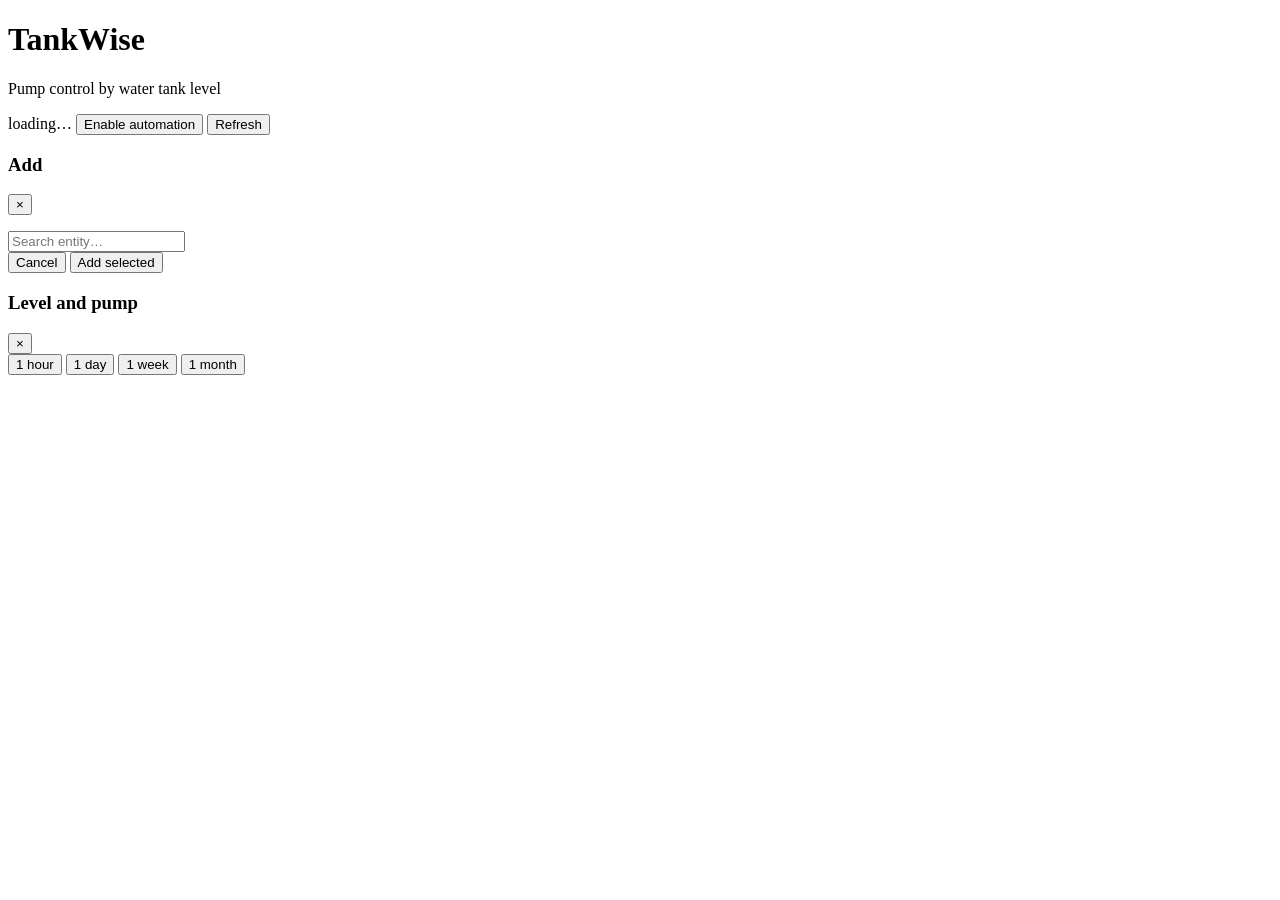
==== tankwise/rootfs/app/static/index.html @ c5676ec3 "Fix entity pickers with modal single-select and live values Replace pump/distance dropdowns with the" ====
<!DOCTYPE html>
<html lang="en">
  <head>
    <meta charset="utf-8" />
    <meta name="viewport" content="width=device-width, initial-scale=1" />
    <title>TankWise</title>
    <link rel="stylesheet" href="static/style.css" />
  </head>
  <body>
    <div class="page">
      <div class="wrap">
        <header class="hero">
          <div>
            <h1>TankWise <span id="version" class="ver"></span></h1>
            <p data-i18n="addon_sub">Pump control by water tank level</p>
          </div>
          <div class="hero-right">
            <span id="badge" class="badge" data-i18n="loading">loading…</span>
            <button type="button" id="btn-toggle-enabled" data-i18n="enable_automation">Enable automation</button>
            <button type="button" class="secondary" id="btn-refresh" data-i18n="refresh">Refresh</button>
          </div>
        </header>

        <div id="alert" class="alert hidden"></div>

        <section class="card" id="empty-state" hidden>
          <div class="empty">
            <h2 data-i18n="empty_title">Integration not configured yet</h2>
            <p data-i18n="empty_steps" data-i18n-html>
              1. Install <strong>Tankwise</strong> via HACS<br />
              2. In <em>Devices & services</em>, add the Tankwise integration<br />
              3. Come back here and refresh
            </p>
          </div>
        </section>

        <div id="app" hidden>
          <div class="tabs" role="tablist">
            <button type="button" class="tab active" data-tab="monitor" data-i18n="tab_monitor">Monitor</button>
            <button type="button" class="tab" data-tab="config" data-i18n="entities_title">Entities</button>
            <button type="button" class="tab" data-tab="cycle" data-i18n="cycle_tab">Cycle / hysteresis</button>
            <button type="button" class="tab" data-tab="alerts" data-i18n="tab_alerts">Alerts</button>
            <button type="button" class="tab" data-tab="logs" data-i18n="tab_logs">Logs</button>
          </div>

          <section class="card" data-panel="monitor">
            <h2 data-i18n="live_status">Live status</h2>
            <p class="desc" data-i18n="live_addon_desc">Tank level, desired demand and pump state.</p>
            <div class="visuals">
              <div class="visual" id="tank-visual"></div>
              <div class="visual" id="pump-visual"></div>
            </div>
            <div class="stats" id="stats"></div>
            <div class="manual-box">
              <div>
                <h3 data-i18n="pump_title">Pump</h3>
                <p class="hint" data-i18n="pump_hint">Toggles persisted demand — the reconciler applies it to the physical pump.</p>
                <div class="actions">
                  <button type="button" id="btn-toggle-demand" data-i18n="turn_pump_on">Turn pump on</button>
                </div>
              </div>
            </div>
          </section>

          <section class="card" data-panel="config" hidden>
            <h2 data-i18n="entities_title">Entities</h2>
            <p class="desc" data-i18n="entities_addon_desc">Select pump, distance sensor and optionals.</p>
            <div class="grid">
              <div style="grid-column: 1 / -1">
                <label data-i18n="pump_control">Pump control *</label>
                <div class="entity-selected" id="pump_entity_list"></div>
                <button type="button" class="secondary" id="btn-choose-pump" data-i18n="choose_pump">Choose pump</button>
              </div>
              <div style="grid-column: 1 / -1">
                <label data-i18n="distance_sensor">Distance sensor *</label>
                <div class="entity-selected" id="distance_entity_list"></div>
                <button type="button" class="secondary" id="btn-choose-distance" data-i18n="choose_distance">Choose distance sensor</button>
                <p class="hint" data-i18n="distance_hint">Prefer a meter sensor, not the % one.</p>
              </div>
              <div style="grid-column: 1 / -1">
                <label data-i18n="buttons_optional">Physical buttons (optional)</label>
                <div class="entity-selected" id="toggle_entities_list"></div>
                <button type="button" class="secondary" id="btn-add-toggles" data-i18n="add_buttons">Add buttons</button>
                <p class="hint" data-i18n="buttons_hint">Each button toggles pump demand (0↔1). You can add several.</p>
              </div>
              <div style="grid-column: 1 / -1">
                <label data-i18n="leds_optional">LEDs / indicators (optional)</label>
                <div class="entity-selected" id="led_entities_list"></div>
                <button type="button" class="secondary" id="btn-add-leds" data-i18n="add_leds">Add LEDs</button>
                <p class="hint" data-i18n="leds_hint">Devices that show pump status. You can add several.</p>
              </div>
            </div>
            <div class="grid" style="margin-top: 12px">
              <div>
                <label for="full_distance" data-i18n="full_distance">Full distance</label>
                <input id="full_distance" data-key="full_distance" type="number" step="any" />
                <p class="hint" data-i18n="full_hint">Lower value = fuller tank</p>
              </div>
              <div>
                <label for="empty_distance" data-i18n="empty_distance">Empty distance</label>
                <input id="empty_distance" data-key="empty_distance" type="number" step="any" />
              </div>
              <div class="check">
                <input id="expose_percentage" data-key="expose_percentage" type="checkbox" />
                <label for="expose_percentage" data-i18n="expose_percent">Expose level sensor (%)</label>
              </div>
            </div>
            <div class="actions">
              <button type="button" id="btn-save-config" data-i18n="save_config">Save configuration</button>
            </div>
          </section>

          <section class="card" data-panel="config" hidden>
            <h2 data-i18n="reconcile_title">Reconciliation</h2>
            <p class="desc" data-i18n="reconcile_desc">Reconciliation compares desired demand with the real pump state and fixes differences (turns the physical pump on/off when needed, respecting safety rules).</p>
            <div class="grid">
              <div>
                <label for="reconcile_interval_minutes" data-i18n="reconcile_interval">Automatic interval (minutes)</label>
                <input id="reconcile_interval_minutes" type="number" step="1" min="1" />
                <p class="hint" data-i18n="reconcile_interval_hint">How often the system checks and aligns the pump when automatic reconciliation is enabled.</p>
              </div>
            </div>
            <div class="actions">
              <button type="button" id="btn-toggle-reconcile" data-i18n="enable_reconcile">Enable automatic reconciliation</button>
              <button type="button" class="secondary" id="btn-save-reconcile" data-i18n="save_interval">Save interval</button>
            </div>
          </section>

          <section class="card" data-panel="cycle" hidden>
            <h2 data-i18n="cycle_hysteresis_title">Hysteresis and work/rest cycle</h2>
            <p class="desc" data-i18n="cycle_addon_desc">Choose thresholds in distance or level %.</p>
            <div class="grid">
              <div style="grid-column: 1 / -1">
                <label for="threshold_mode" data-i18n="threshold_mode">Threshold unit</label>
                <select id="threshold_mode" data-key="threshold_mode">
                  <option value="distance" data-i18n="unit_distance">Distance</option>
                  <option value="percent" data-i18n="unit_percent">Percent (%)</option>
                </select>
              </div>
              <div>
                <label for="on_threshold" id="label_on_threshold" data-i18n="on_threshold">On threshold</label>
                <input id="on_threshold" data-key="on_threshold" type="number" step="any" />
              </div>
              <div>
                <label for="off_threshold" id="label_off_threshold" data-i18n="off_threshold">Off threshold</label>
                <input id="off_threshold" data-key="off_threshold" type="number" step="any" />
              </div>
              <div>
                <label for="on_hold_seconds" data-i18n="hold_on_label">On hold (s)</label>
                <input id="on_hold_seconds" data-key="on_hold_seconds" type="number" step="1" />
              </div>
              <div>
                <label for="off_hold_seconds" data-i18n="hold_off_label">Off hold (s)</label>
                <input id="off_hold_seconds" data-key="off_hold_seconds" type="number" step="1" />
              </div>
              <div>
                <label for="reconcile_retries" data-i18n="retries">Command retries</label>
                <input id="reconcile_retries" data-key="reconcile_retries" type="number" step="1" />
              </div>
            </div>
            <div class="check" style="margin-top: 12px">
              <input id="timed_mode" type="checkbox" />
              <label for="timed_mode" data-i18n="cyclic_mode">Cyclic mode (work / rest)</label>
            </div>
            <div class="grid" id="cycle-fields">
              <div>
                <label for="work_minutes" data-i18n="work_minutes">Work minutes</label>
                <input id="work_minutes" data-key="work_minutes" type="number" step="any" />
              </div>
              <div>
                <label for="rest_minutes" data-i18n="rest_minutes">Rest minutes</label>
                <input id="rest_minutes" data-key="rest_minutes" type="number" step="any" />
              </div>
              <div>
                <label for="failsafe_margin_minutes" data-i18n="failsafe_margin">Failsafe margin (min)</label>
                <input id="failsafe_margin_minutes" data-key="failsafe_margin_minutes" type="number" step="any" />
              </div>
            </div>
            <div class="actions">
              <button type="button" id="btn-save-cycle" data-i18n="save">Save</button>
            </div>
          </section>

          <section class="card" data-panel="alerts" hidden>
            <h2 data-i18n="alerts_title">Level notifications</h2>
            <p class="desc" data-i18n="alerts_addon_desc">Optional — notify when level is low.</p>
            <div class="grid">
              <div style="grid-column: 1 / -1">
                <label data-i18n="notify_services">Notify services</label>
                <div class="entity-selected" id="notify_services_list"></div>
                <button type="button" class="secondary" id="btn-add-notify" data-i18n="add_notify">Add notify</button>
                <p class="hint" data-i18n="notify_hint">You can add several targets (phone, Telegram, etc.). Each alert is sent to all.</p>
              </div>
              <div>
                <label for="low_level_percent" data-i18n="alert_low">Low alert (%)</label>
                <input id="low_level_percent" data-key="low_level_percent" type="number" step="any" />
              </div>
              <div>
                <label for="critical_level_percent" data-i18n="alert_critical">Critical alert (%)</label>
                <input id="critical_level_percent" data-key="critical_level_percent" type="number" step="any" />
              </div>
              <div>
                <label for="level_notify_hold_seconds" data-i18n="notify_hold">Notification hold (s)</label>
                <input id="level_notify_hold_seconds" data-key="level_notify_hold_seconds" type="number" step="1" />
              </div>
            </div>
            <div class="actions">
              <button type="button" id="btn-save-alerts" data-i18n="save">Save</button>
              <button type="button" class="secondary" id="btn-test-alerts" data-i18n="test_alerts">Test alerts</button>
            </div>
          </section>

          <section class="card" data-panel="logs" hidden>
            <h2 data-i18n="logs_title">Controller logs</h2>
            <p class="desc" data-i18n="logs_desc">Events persisted on Home Assistant disk (last 7 days). Pump-related events include level (%) and distance.</p>
            <div class="actions">
              <button type="button" class="secondary" id="btn-refresh-logs" data-i18n="refresh_logs">Refresh logs</button>
            </div>
            <div class="log-box" id="logs"></div>
          </section>
        </div>
      </div>
    </div>

    <div class="modal-backdrop hidden" id="entity-modal">
      <div class="modal" role="dialog" aria-modal="true">
        <div class="modal-head">
          <h3 id="entity-modal-title" data-i18n="add">Add</h3>
          <button type="button" class="modal-x" id="entity-modal-close" data-i18n-title="close" title="Close">×</button>
        </div>
        <p class="hint" id="entity-modal-hint"></p>
        <input type="search" id="entity-modal-search" data-i18n-placeholder="search_entity" placeholder="Search entity…" autocomplete="off" />
        <div class="entity-list modal-list" id="entity-modal-list"></div>
        <div class="modal-actions">
          <button type="button" class="secondary" id="entity-modal-cancel" data-i18n="cancel">Cancel</button>
          <button type="button" id="entity-modal-confirm" data-i18n="add_selected">Add selected</button>
        </div>
      </div>
    </div>

    <div class="modal-backdrop hidden" id="history-modal">
      <div class="modal history-modal" role="dialog" aria-modal="true" data-i18n-aria="history_title" aria-label="Level and pump">
        <div class="modal-head">
          <h3 data-i18n="history_title">Level and pump</h3>
          <button type="button" class="modal-x" id="history-modal-close" data-i18n-title="close" title="Close">×</button>
        </div>
        <div class="history-ranges" id="history-ranges">
          <button type="button" class="tab" data-history-range="1h" data-i18n="range_1h">1 hour</button>
          <button type="button" class="tab active" data-history-range="1d" data-i18n="range_1d">1 day</button>
          <button type="button" class="tab" data-history-range="1w" data-i18n="range_1w">1 week</button>
          <button type="button" class="tab" data-history-range="1m" data-i18n="range_1m">1 month</button>
        </div>
        <div class="history-body" id="history-body"></div>
      </div>
    </div>

    <script src="static/i18n.js"></script>
    <script src="static/app.js"></script>
  </body>
</html>
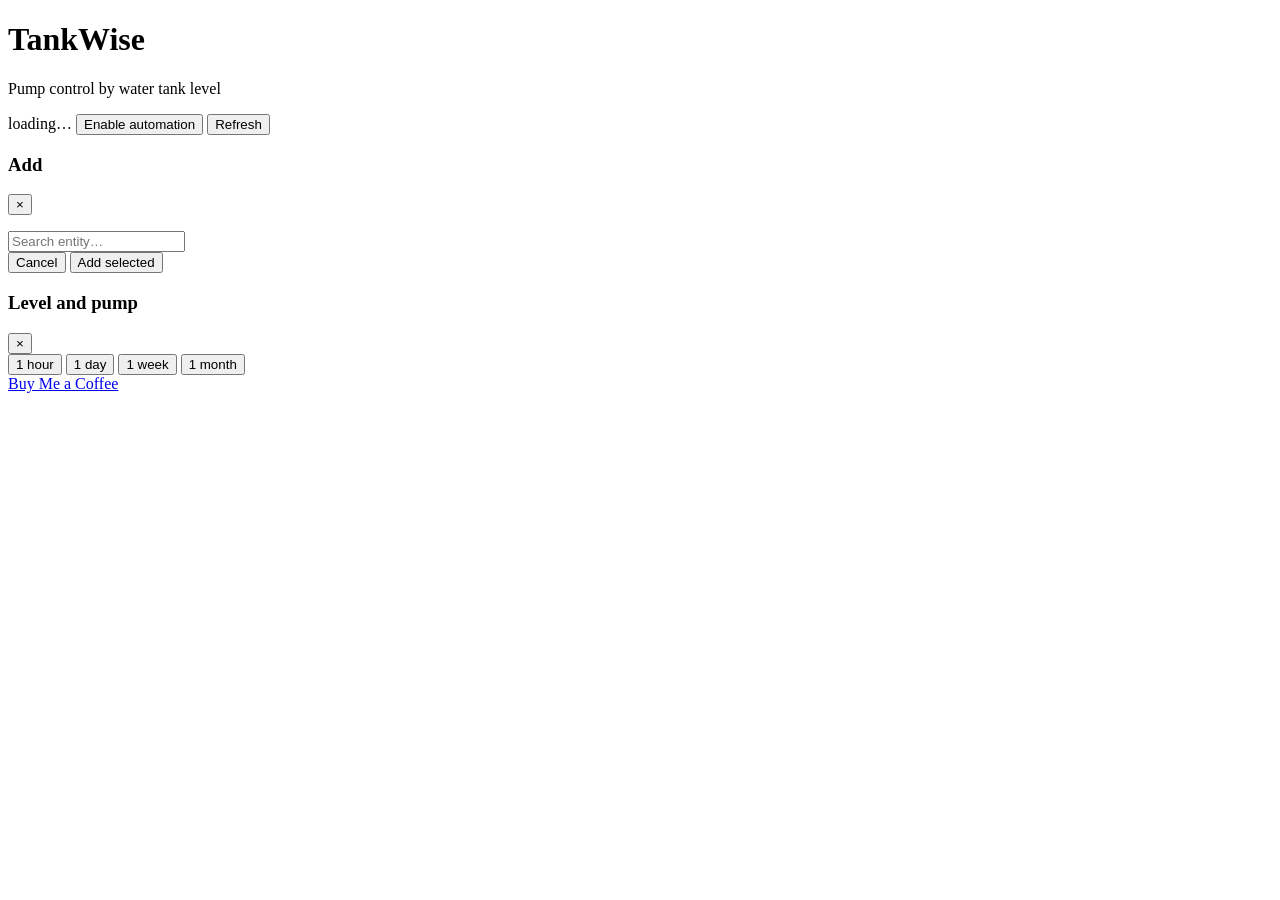
==== commit 505e371d: "Add Buy Me a Coffee support links for augleao Expose the existing BMC profile in README, GitHub fund" ====
--- a/tankwise/rootfs/app/static/index.html
+++ b/tankwise/rootfs/app/static/index.html
@@ -154,6 +154,11 @@
                 <input id="off_hold_seconds" data-key="off_hold_seconds" type="number" step="1" />
               </div>
               <div>
+                <label for="min_auto_switch_seconds" data-i18n="min_auto_switch_s">Min. auto ON↔OFF interval (s)</label>
+                <input id="min_auto_switch_seconds" data-key="min_auto_switch_seconds" type="number" step="1" />
+                <div class="hint" data-i18n="min_auto_switch_hint">Minimum gap between opposite automatic pump commands. Manual demand bypasses this.</div>
+              </div>
+              <div>
                 <label for="reconcile_retries" data-i18n="retries">Command retries</label>
                 <input id="reconcile_retries" data-key="reconcile_retries" type="number" step="1" />
               </div>
@@ -254,6 +259,16 @@
       </div>
     </div>
 
+    <a
+      class="bmc-fab"
+      href="https://buymeacoffee.com/augleao"
+      target="_blank"
+      rel="noopener noreferrer"
+      data-i18n="bmc_label"
+      data-i18n-title="bmc_label"
+      title="Buy Me a Coffee"
+    >Buy Me a Coffee</a>
+
     <script src="static/i18n.js"></script>
     <script src="static/app.js"></script>
   </body>
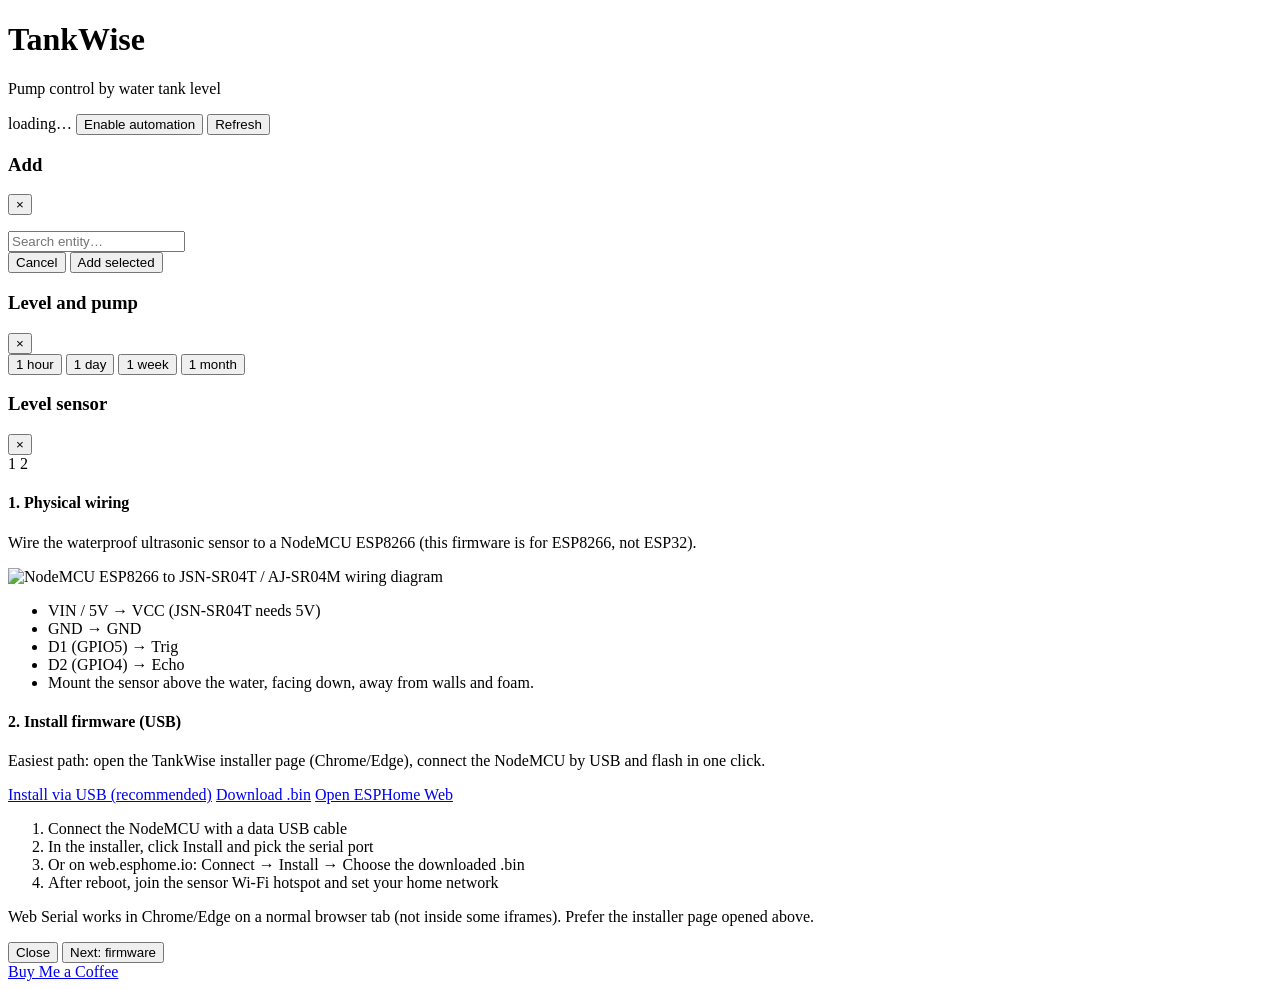
==== commit 7faf2d83: "Add Level Sensor setup modal with wiring guide and USB flash Guide users through ultrasonic sensor a" ====
--- a/tankwise/rootfs/app/static/index.html
+++ b/tankwise/rootfs/app/static/index.html
@@ -39,6 +39,7 @@
             <button type="button" class="tab active" data-tab="monitor" data-i18n="tab_monitor">Monitor</button>
             <button type="button" class="tab" data-tab="config" data-i18n="entities_title">Entities</button>
             <button type="button" class="tab" data-tab="cycle" data-i18n="cycle_tab">Cycle / hysteresis</button>
+            <button type="button" class="tab" id="btn-sensor-level" data-i18n="tab_sensor_level">Level sensor</button>
             <button type="button" class="tab" data-tab="alerts" data-i18n="tab_alerts">Alerts</button>
             <button type="button" class="tab" data-tab="logs" data-i18n="tab_logs">Logs</button>
           </div>
@@ -256,6 +257,86 @@
           <button type="button" class="tab" data-history-range="1m" data-i18n="range_1m">1 month</button>
         </div>
         <div class="history-body" id="history-body"></div>
+      </div>
+    </div>
+
+    <div class="modal-backdrop hidden" id="sensor-modal">
+      <div class="modal sensor-modal" role="dialog" aria-modal="true" aria-labelledby="sensor-modal-title">
+        <div class="modal-head">
+          <h3 id="sensor-modal-title" data-i18n="sensor_modal_title">Level sensor</h3>
+          <button type="button" class="modal-x" id="sensor-modal-close" data-i18n-title="close" title="Close">×</button>
+        </div>
+        <div class="sensor-steps" id="sensor-steps" aria-label="Steps">
+          <span class="sensor-step active" data-sensor-step-indicator="1">1</span>
+          <span class="sensor-step-line"></span>
+          <span class="sensor-step" data-sensor-step-indicator="2">2</span>
+        </div>
+        <div class="sensor-body" id="sensor-step-1">
+          <h4 data-i18n="sensor_step1_title">1. Physical wiring</h4>
+          <p class="desc" data-i18n="sensor_step1_desc">
+            Wire the waterproof ultrasonic sensor to a NodeMCU ESP8266 (this firmware is for ESP8266, not ESP32).
+          </p>
+          <div class="sensor-wiring">
+            <img
+              src="static/img/sensor-wiring.svg"
+              alt="NodeMCU ESP8266 to JSN-SR04T / AJ-SR04M wiring diagram"
+              data-i18n-alt="sensor_wiring_alt"
+            />
+          </div>
+          <ul class="sensor-list">
+            <li data-i18n="sensor_wire_vcc">VIN / 5V → VCC (JSN-SR04T needs 5V)</li>
+            <li data-i18n="sensor_wire_gnd">GND → GND</li>
+            <li data-i18n="sensor_wire_trig">D1 (GPIO5) → Trig</li>
+            <li data-i18n="sensor_wire_echo">D2 (GPIO4) → Echo</li>
+            <li data-i18n="sensor_mount_tip">Mount the sensor above the water, facing down, away from walls and foam.</li>
+          </ul>
+        </div>
+        <div class="sensor-body hidden" id="sensor-step-2">
+          <h4 data-i18n="sensor_step2_title">2. Install firmware (USB)</h4>
+          <p class="desc" data-i18n="sensor_step2_desc">
+            Easiest path: open the TankWise installer page (Chrome/Edge), connect the NodeMCU by USB and flash in one click.
+          </p>
+          <div class="sensor-flash-actions">
+            <a
+              class="button-link"
+              id="sensor-open-installer"
+              href="static/firmware/install.html"
+              target="_blank"
+              rel="noopener noreferrer"
+              data-i18n="sensor_open_installer"
+              >Install via USB (recommended)</a
+            >
+            <a
+              class="button-link secondary"
+              href="static/firmware/sensor-firmware.bin"
+              download="sensor-firmware.bin"
+              data-i18n="sensor_download_bin"
+              >Download .bin</a
+            >
+            <a
+              class="button-link secondary"
+              href="https://web.esphome.io/"
+              target="_blank"
+              rel="noopener noreferrer"
+              data-i18n="sensor_open_esphome_web"
+              >Open ESPHome Web</a
+            >
+          </div>
+          <ol class="sensor-list ordered">
+            <li data-i18n="sensor_flash_step_1">Connect the NodeMCU with a data USB cable</li>
+            <li data-i18n="sensor_flash_step_2">In the installer, click Install and pick the serial port</li>
+            <li data-i18n="sensor_flash_step_3">Or on web.esphome.io: Connect → Install → Choose the downloaded .bin</li>
+            <li data-i18n="sensor_flash_step_4">After reboot, join the sensor Wi‑Fi hotspot and set your home network</li>
+          </ol>
+          <p class="hint" data-i18n="sensor_flash_hint">
+            Web Serial works in Chrome/Edge on a normal browser tab (not inside some iframes). Prefer the installer page opened above.
+          </p>
+        </div>
+        <div class="modal-actions sensor-modal-actions">
+          <button type="button" class="secondary" id="sensor-modal-back" hidden data-i18n="sensor_back">Back</button>
+          <button type="button" class="secondary" id="sensor-modal-cancel" data-i18n="close">Close</button>
+          <button type="button" id="sensor-modal-next" data-i18n="sensor_next">Next: firmware</button>
+        </div>
       </div>
     </div>
 
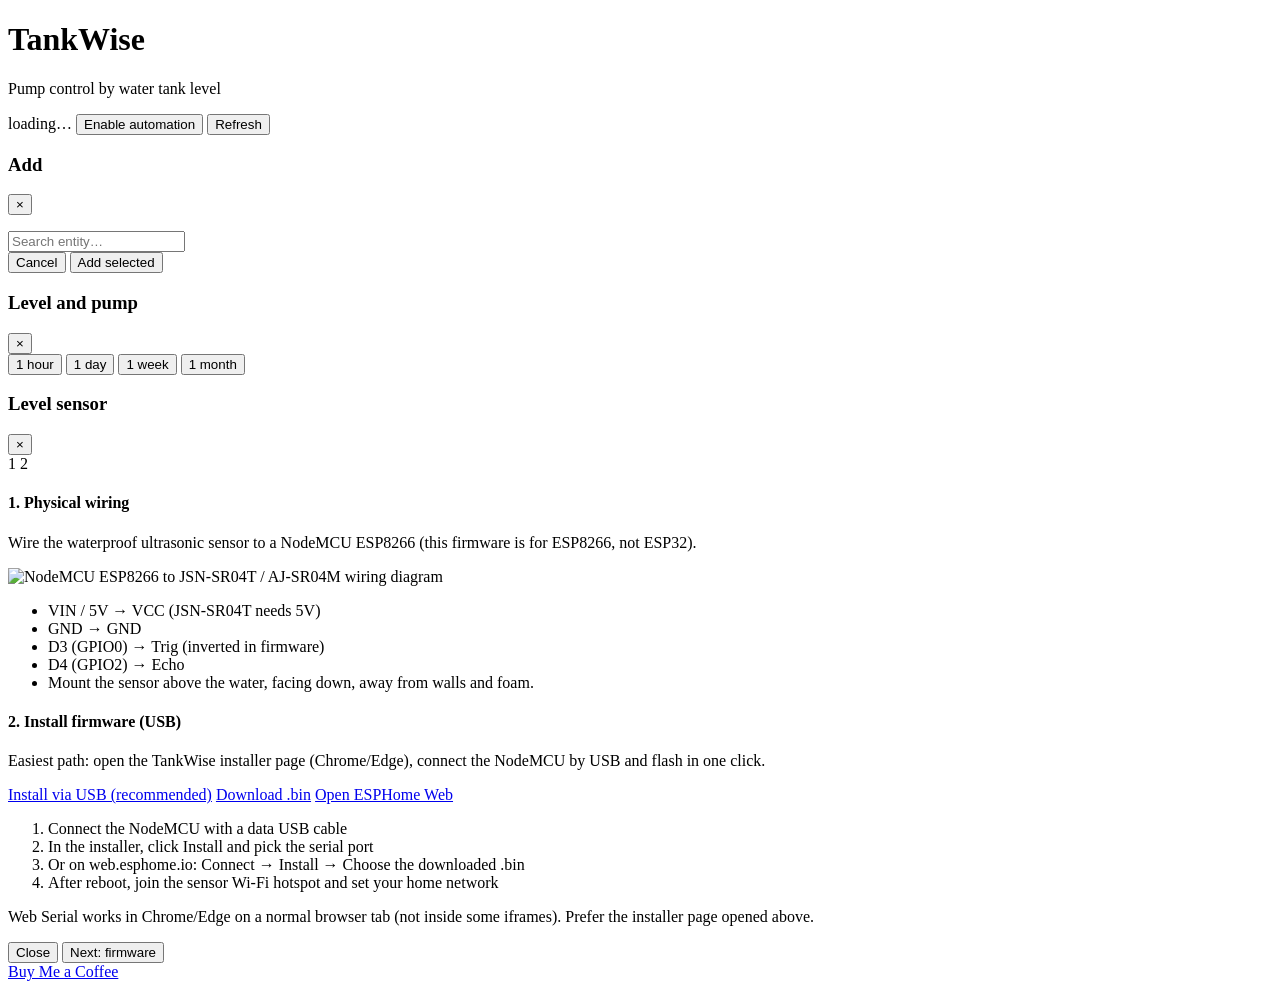
==== commit c94345fd: "Correct ultrasonic wiring to GPIO0 Trig and GPIO2 Echo Match the ESPHome config: trigger_pin GPIO00 " ====
--- a/tankwise/rootfs/app/static/index.html
+++ b/tankwise/rootfs/app/static/index.html
@@ -38,7 +38,7 @@
           <div class="tabs" role="tablist">
             <button type="button" class="tab active" data-tab="monitor" data-i18n="tab_monitor">Monitor</button>
             <button type="button" class="tab" data-tab="config" data-i18n="entities_title">Entities</button>
-            <button type="button" class="tab" data-tab="cycle" data-i18n="cycle_tab">Cycle / hysteresis</button>
+            <button type="button" class="tab" data-tab="cycle" data-i18n="tab_cycle">Timing</button>
             <button type="button" class="tab" id="btn-sensor-level" data-i18n="tab_sensor_level">Level sensor</button>
             <button type="button" class="tab" data-tab="alerts" data-i18n="tab_alerts">Alerts</button>
             <button type="button" class="tab" data-tab="logs" data-i18n="tab_logs">Logs</button>
@@ -286,8 +286,8 @@
           <ul class="sensor-list">
             <li data-i18n="sensor_wire_vcc">VIN / 5V → VCC (JSN-SR04T needs 5V)</li>
             <li data-i18n="sensor_wire_gnd">GND → GND</li>
-            <li data-i18n="sensor_wire_trig">D1 (GPIO5) → Trig</li>
-            <li data-i18n="sensor_wire_echo">D2 (GPIO4) → Echo</li>
+            <li data-i18n="sensor_wire_trig">D3 (GPIO0) → Trig (inverted in firmware)</li>
+            <li data-i18n="sensor_wire_echo">D4 (GPIO2) → Echo</li>
             <li data-i18n="sensor_mount_tip">Mount the sensor above the water, facing down, away from walls and foam.</li>
           </ul>
         </div>
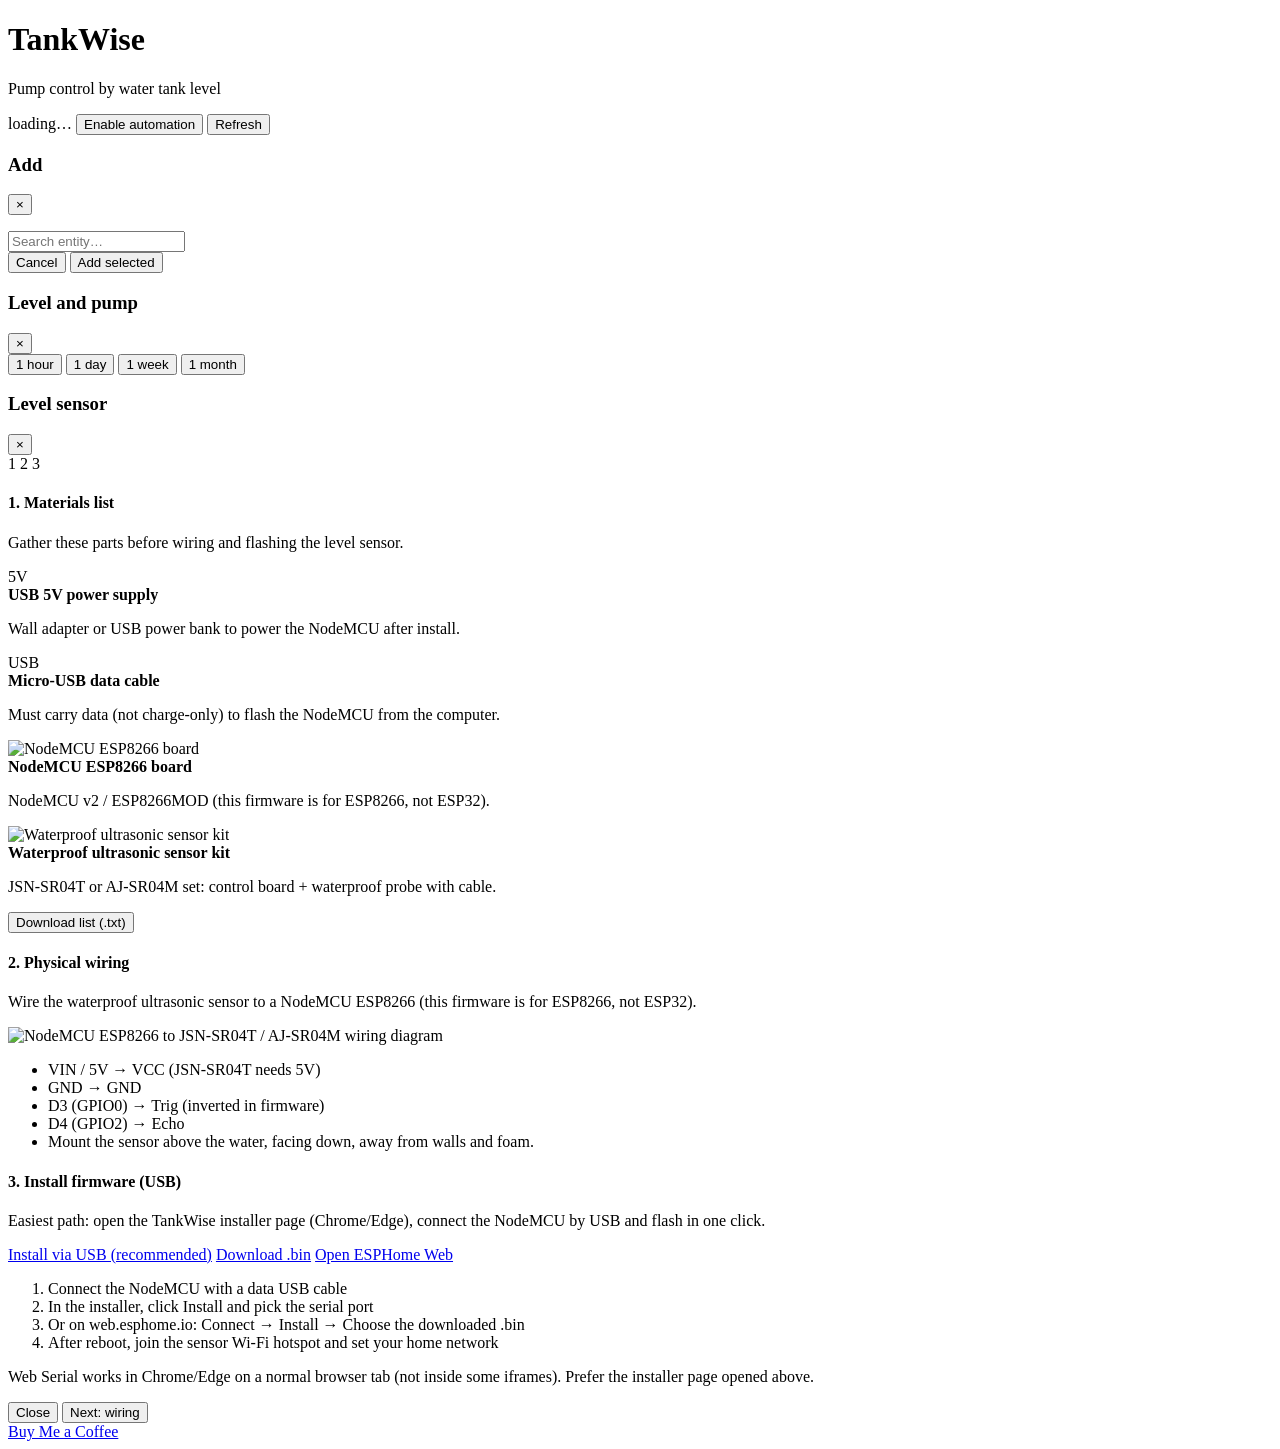
==== commit 08b73f0d: "Add materials list step before sensor wiring guide Insert a BOM page with NodeMCU/sensor photos and " ====
--- a/tankwise/rootfs/app/static/index.html
+++ b/tankwise/rootfs/app/static/index.html
@@ -270,10 +270,65 @@
           <span class="sensor-step active" data-sensor-step-indicator="1">1</span>
           <span class="sensor-step-line"></span>
           <span class="sensor-step" data-sensor-step-indicator="2">2</span>
+          <span class="sensor-step-line"></span>
+          <span class="sensor-step" data-sensor-step-indicator="3">3</span>
         </div>
         <div class="sensor-body" id="sensor-step-1">
-          <h4 data-i18n="sensor_step1_title">1. Physical wiring</h4>
+          <h4 data-i18n="sensor_step1_title">1. Materials list</h4>
           <p class="desc" data-i18n="sensor_step1_desc">
+            Gather these parts before wiring and flashing the level sensor.
+          </p>
+          <div class="sensor-bom">
+            <div class="sensor-bom-item">
+              <div class="sensor-bom-photo sensor-bom-photo-placeholder" aria-hidden="true">5V</div>
+              <div>
+                <strong data-i18n="sensor_bom_psu_title">USB 5V power supply</strong>
+                <p data-i18n="sensor_bom_psu_desc">Wall adapter or USB power bank to power the NodeMCU after install.</p>
+              </div>
+            </div>
+            <div class="sensor-bom-item">
+              <div class="sensor-bom-photo sensor-bom-photo-placeholder" aria-hidden="true">USB</div>
+              <div>
+                <strong data-i18n="sensor_bom_cable_title">Micro-USB data cable</strong>
+                <p data-i18n="sensor_bom_cable_desc">Must carry data (not charge-only) to flash the NodeMCU from the computer.</p>
+              </div>
+            </div>
+            <div class="sensor-bom-item">
+              <div class="sensor-bom-photo">
+                <img
+                  src="static/img/material-nodemcu.png"
+                  alt="NodeMCU ESP8266 board"
+                  data-i18n-alt="sensor_nodemcu_alt"
+                />
+              </div>
+              <div>
+                <strong data-i18n="sensor_bom_board_title">NodeMCU ESP8266 board</strong>
+                <p data-i18n="sensor_bom_board_desc">NodeMCU v2 / ESP8266MOD (this firmware is for ESP8266, not ESP32).</p>
+              </div>
+            </div>
+            <div class="sensor-bom-item">
+              <div class="sensor-bom-photo">
+                <img
+                  src="static/img/material-ultrasonic.png"
+                  alt="Waterproof ultrasonic sensor kit"
+                  data-i18n-alt="sensor_ultrasonic_alt"
+                />
+              </div>
+              <div>
+                <strong data-i18n="sensor_bom_sensor_title">Waterproof ultrasonic sensor kit</strong>
+                <p data-i18n="sensor_bom_sensor_desc">JSN-SR04T or AJ-SR04M set: control board + waterproof probe with cable.</p>
+              </div>
+            </div>
+          </div>
+          <div class="sensor-flash-actions">
+            <button type="button" class="secondary" id="sensor-bom-download" data-i18n="sensor_bom_download">
+              Download list (.txt)
+            </button>
+          </div>
+        </div>
+        <div class="sensor-body hidden" id="sensor-step-2">
+          <h4 data-i18n="sensor_step2_title">2. Physical wiring</h4>
+          <p class="desc" data-i18n="sensor_step2_desc">
             Wire the waterproof ultrasonic sensor to a NodeMCU ESP8266 (this firmware is for ESP8266, not ESP32).
           </p>
           <div class="sensor-wiring">
@@ -291,9 +346,9 @@
             <li data-i18n="sensor_mount_tip">Mount the sensor above the water, facing down, away from walls and foam.</li>
           </ul>
         </div>
-        <div class="sensor-body hidden" id="sensor-step-2">
-          <h4 data-i18n="sensor_step2_title">2. Install firmware (USB)</h4>
-          <p class="desc" data-i18n="sensor_step2_desc">
+        <div class="sensor-body hidden" id="sensor-step-3">
+          <h4 data-i18n="sensor_step3_title">3. Install firmware (USB)</h4>
+          <p class="desc" data-i18n="sensor_step3_desc">
             Easiest path: open the TankWise installer page (Chrome/Edge), connect the NodeMCU by USB and flash in one click.
           </p>
           <div class="sensor-flash-actions">
@@ -335,7 +390,7 @@
         <div class="modal-actions sensor-modal-actions">
           <button type="button" class="secondary" id="sensor-modal-back" hidden data-i18n="sensor_back">Back</button>
           <button type="button" class="secondary" id="sensor-modal-cancel" data-i18n="close">Close</button>
-          <button type="button" id="sensor-modal-next" data-i18n="sensor_next">Next: firmware</button>
+          <button type="button" id="sensor-modal-next" data-i18n="sensor_next">Next: wiring</button>
         </div>
       </div>
     </div>
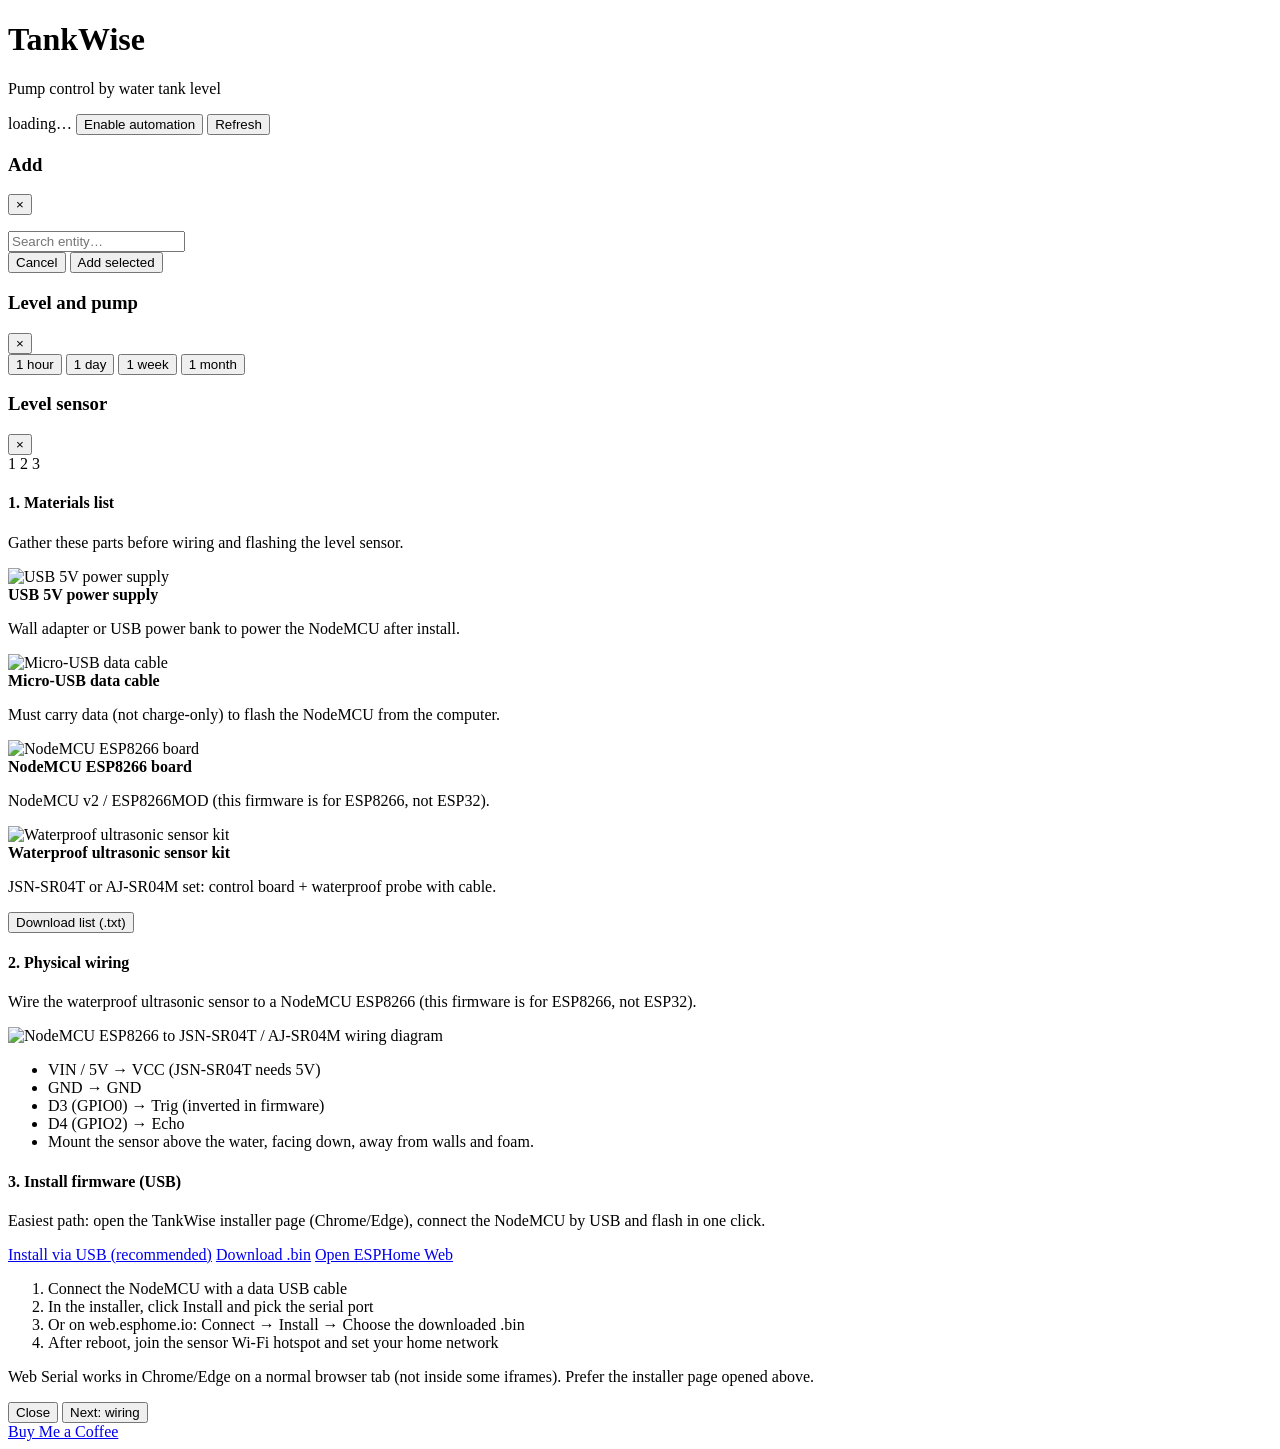
==== commit b9a888e3: "Add PSU and USB cable photos to sensor materials list Replace the placeholder tiles with the provide" ====
--- a/tankwise/rootfs/app/static/index.html
+++ b/tankwise/rootfs/app/static/index.html
@@ -280,14 +280,26 @@
           </p>
           <div class="sensor-bom">
             <div class="sensor-bom-item">
-              <div class="sensor-bom-photo sensor-bom-photo-placeholder" aria-hidden="true">5V</div>
+              <div class="sensor-bom-photo">
+                <img
+                  src="static/img/material-psu.png"
+                  alt="USB 5V power supply"
+                  data-i18n-alt="sensor_psu_alt"
+                />
+              </div>
               <div>
                 <strong data-i18n="sensor_bom_psu_title">USB 5V power supply</strong>
                 <p data-i18n="sensor_bom_psu_desc">Wall adapter or USB power bank to power the NodeMCU after install.</p>
               </div>
             </div>
             <div class="sensor-bom-item">
-              <div class="sensor-bom-photo sensor-bom-photo-placeholder" aria-hidden="true">USB</div>
+              <div class="sensor-bom-photo">
+                <img
+                  src="static/img/material-usb-cable.png"
+                  alt="Micro-USB data cable"
+                  data-i18n-alt="sensor_cable_alt"
+                />
+              </div>
               <div>
                 <strong data-i18n="sensor_bom_cable_title">Micro-USB data cable</strong>
                 <p data-i18n="sensor_bom_cable_desc">Must carry data (not charge-only) to flash the NodeMCU from the computer.</p>
